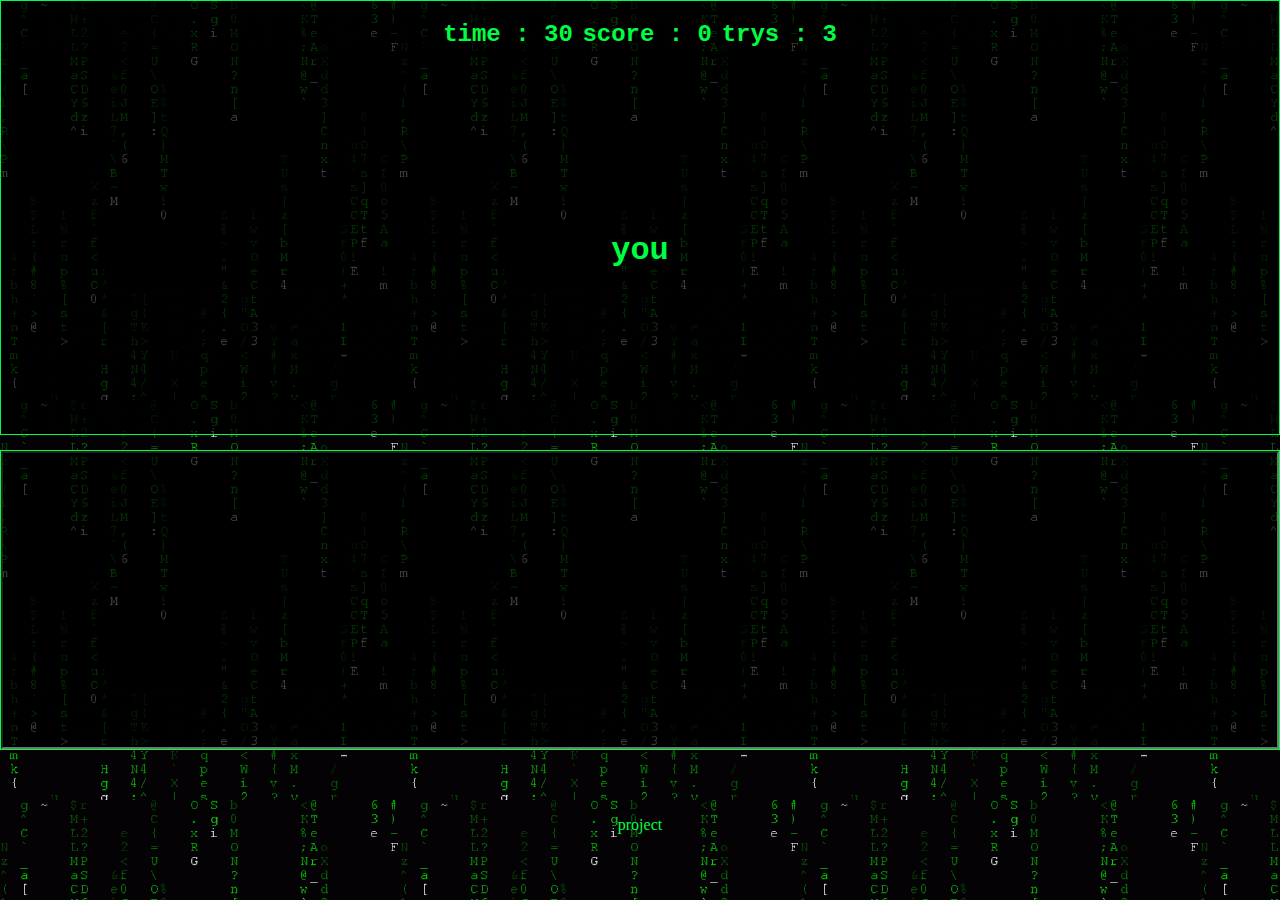
==== index.html @ 9175c379 "v 2.2" ====
<!DOCTYPE html>
<html lang="en">
<head>
    <meta charset="UTF-8">
    <meta name="viewport" content="width=device-width, initial-scale=1.0">
    <meta http-equiv="X-UA-Compatible" content="ie=edge">
    <link rel="stylesheet" href="css/main.css">
    <title>words war</title>
</head>
<body>
    <div class="PlayGround">
        <div id="panel">
        <div id="time"></div>
        <div id="score"></div>
        <div id="trys"></div>
        </div>

        <div id="words">
            
        </div>

    </div>
    <div class="inputBox">
        <input id="mainInputBox" type="text">
    
    </div>
    
    <footer>
        project
    </footer>

    <script src="https://ajax.googleapis.com/ajax/libs/jquery/3.1.0/jquery.min.js"></script>
    <script src="js/main.js"></script>

</body>
</html>
---- css/main.css ----
html ,body { height: 100%; }

body{
    background:black;
    background-image: url("../imgs/main-min.gif");
    background-repeat: repeat;
    background-size: 400px 400px;
  
    margin: 0px;
    color: #00FF41;
    display: grid;
    grid-template-rows: 3fr 2fr 1fr;
}


/*landing page start */

#startButton ,#mainTitle{
    
    display: flex;
    justify-content: center;
    align-items: center;
    align-content: center;
    margin-top: 10%;
}


#mainTitle{
    font-family: 'Courier New';
    font-size: 75px;

}
#startButton{
    margin:20px ;
    padding: 20px;
    background: rgba(0, 0, 0, 0.7);
    color: #00ff41;
    border: #00FF41 1px solid;
    font-family: 'Courier New';
    font-size: 20px;
}


footer{
    display: flex;
    justify-content: center;
    align-items: center;

}

/*landing page end */

/* index page start */

.PlayGround{
    display: grid;
    text-align: center;
    font-family: 'Courier New';
    border: #00FF41 1px solid;
    margin-bottom:15px;
    background: rgba(0, 0, 0, 0.7);
}

.inputBox{
    display: flex;
    justify-content: center;
    align-content: center;
    border: #00FF41 1px solid;
}
#mainInputBox{
    text-align: center;
    width: 100%;
    background: rgba(0, 0, 0, 0.7);
    font-family: 'Courier New';
    font-style: bold;
    font-size: 50px;
    color: #00FF41;
}

#score,#trys,#time{
    display: inline-block;
}
/* index page end */
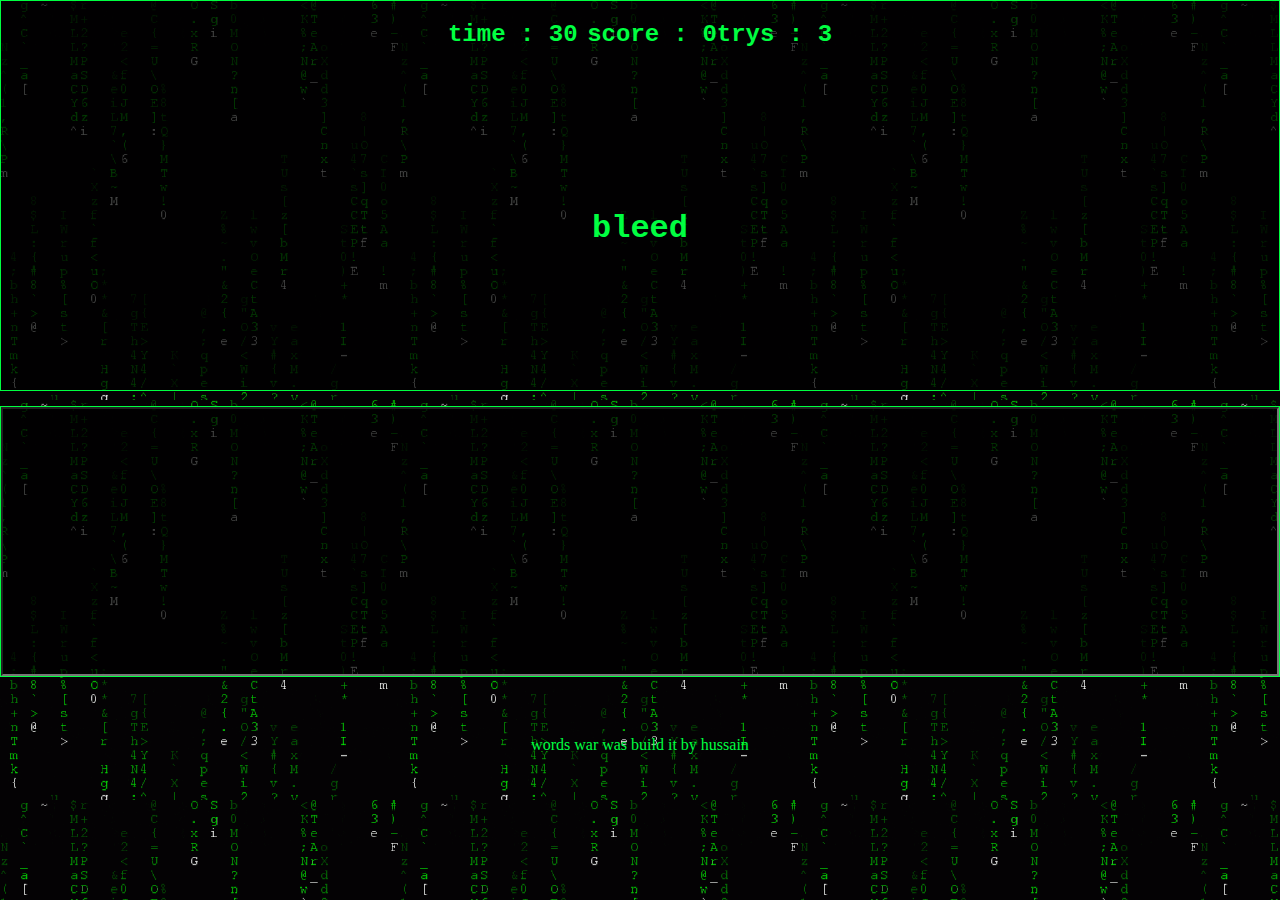
==== commit 0e78aa6e: "v 3.0" ====
--- a/index.html
+++ b/index.html
@@ -5,6 +5,7 @@
     <meta name="viewport" content="width=device-width, initial-scale=1.0">
     <meta http-equiv="X-UA-Compatible" content="ie=edge">
     <link rel="stylesheet" href="css/main.css">
+    <link rel="stylesheet" type="text/css" href="https://csshake.surge.sh/csshake.min.css">
     <title>words war</title>
 </head>
 <body>
@@ -24,12 +25,17 @@
         <input id="mainInputBox" type="text">
     
     </div>
-    
-    <footer>
-        project
+    <footer> 
+       words war was build it by hussain 
+
     </footer>
 
     <script src="https://ajax.googleapis.com/ajax/libs/jquery/3.1.0/jquery.min.js"></script>
+    </script>
+     <audio id="audio" autoplay="autoplay" loop="loop">
+        <source src="/wordswar/audio/candy-mccain-min.mp3"/> 
+    </audio> 
+   
     <script src="js/main.js"></script>
 
 </body>
--- a/css/main.css
+++ b/css/main.css
@@ -1,18 +1,16 @@
 
-html ,body { height: 100%; }
+html ,body { height: 95%; }
 
 body{
     background:black;
     background-image: url("../imgs/main-min.gif");
     background-repeat: repeat;
     background-size: 400px 400px;
-  
     margin: 0px;
     color: #00FF41;
     display: grid;
     grid-template-rows: 3fr 2fr 1fr;
 }
-
 
 /*landing page start */
 
@@ -25,10 +23,11 @@
     margin-top: 10%;
 }
 
-
+  
 #mainTitle{
     font-family: 'Courier New';
     font-size: 75px;
+    text-align: center;
 
 }
 #startButton{
@@ -40,8 +39,11 @@
     font-family: 'Courier New';
     font-size: 20px;
 }
-
-
+#startButton:hover{
+    background:#00ff41;
+    color: black;
+    font-size: 24px;
+}
 footer{
     display: flex;
     justify-content: center;
@@ -61,7 +63,10 @@
     margin-bottom:15px;
     background: rgba(0, 0, 0, 0.7);
 }
-
+audio{
+    background-color: black;
+    border:#00FF41 1px solid;
+}
 .inputBox{
     display: flex;
     justify-content: center;
@@ -82,3 +87,47 @@
     display: inline-block;
 }
 /* index page end */
+
+
+/* animation start  */
+
+.color-change-5x {
+	-webkit-animation: color-change-5x 8s linear infinite alternate both;
+	        animation: color-change-5x 8s linear infinite alternate both;
+}
+ @-webkit-keyframes color-change-5x {
+    0% {
+      background: #19dcea;
+    }
+    25% {
+      background: #b22cff;
+    }
+    50% {
+      background: #ea2222;
+    }
+    75% {
+      background: #f5be10;
+    }
+    100% {
+      background: #3bd80d;
+    }
+  }
+  @keyframes color-change-5x {
+    0% {
+      background: #19dcea;
+    }
+    25% {
+      background: #b22cff;
+    }
+    50% {
+      background: #ea2222;
+    }
+    75% {
+      background: #f5be10;
+    }
+    100% {
+      background: #3bd80d;
+    }
+  }
+
+  /* animation end  */
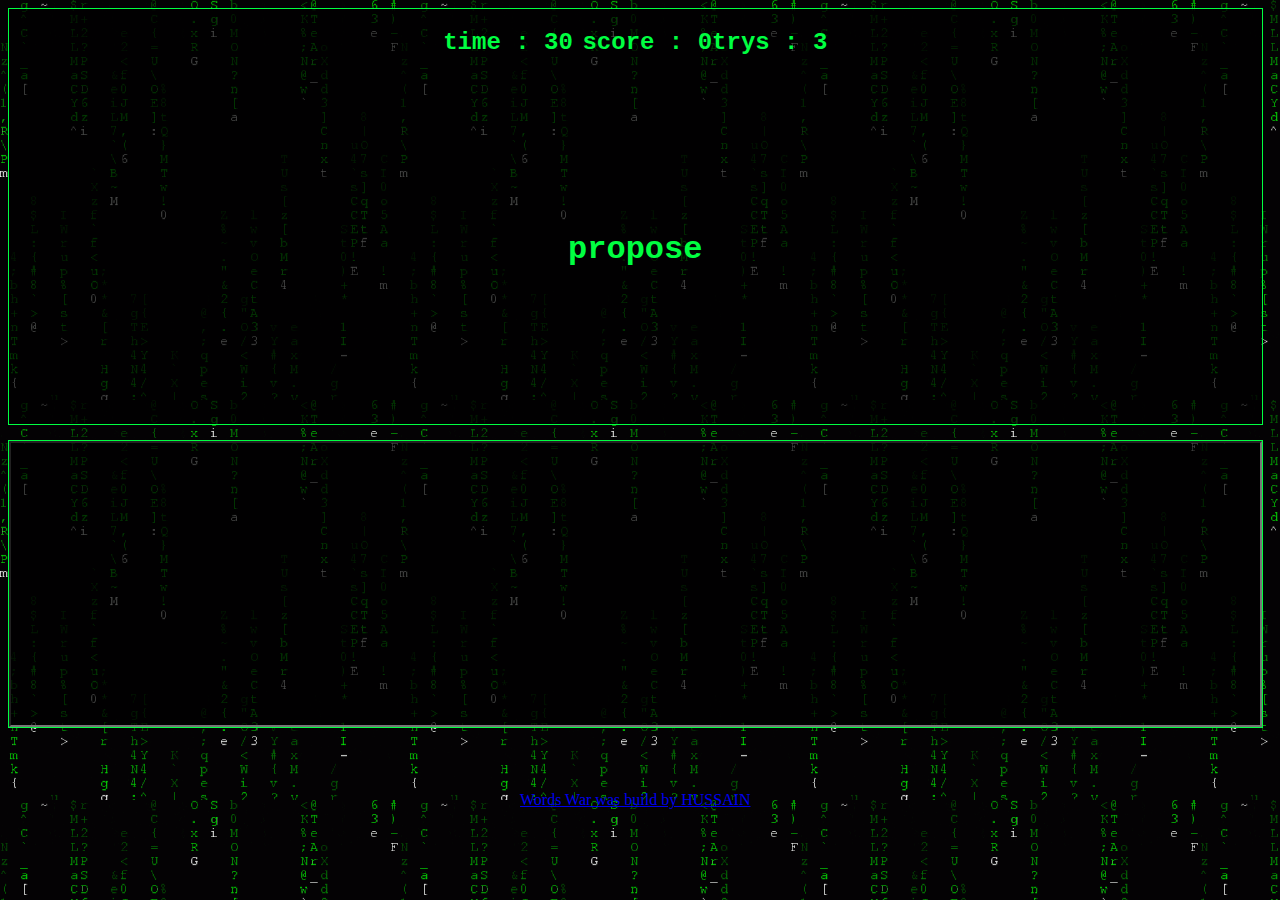
==== commit 7be19d3b: "v 3.1" ====
--- a/index.html
+++ b/index.html
@@ -26,8 +26,8 @@
     
     </div>
     <footer> 
-       words war was build it by hussain 
-
+      <a href="http://www.hussain-althobaiti.sa/" class="color-change-5x"><p>Words War was build by HUSSAIN</p></a> 
+    
     </footer>
 
     <script src="https://ajax.googleapis.com/ajax/libs/jquery/3.1.0/jquery.min.js"></script>
--- a/css/main.css
+++ b/css/main.css
@@ -1,12 +1,11 @@
 
-html ,body { height: 95%; }
+html ,body { height: 98%; width: 99%; }
 
 body{
     background:black;
     background-image: url("../imgs/main-min.gif");
     background-repeat: repeat;
     background-size: 400px 400px;
-    margin: 0px;
     color: #00FF41;
     display: grid;
     grid-template-rows: 3fr 2fr 1fr;
@@ -15,21 +14,20 @@
 /*landing page start */
 
 #startButton ,#mainTitle{
-    
     display: flex;
     justify-content: center;
     align-items: center;
     align-content: center;
-    margin-top: 10%;
+    margin-top: 10%;  
 }
 
   
 #mainTitle{
-    font-family: 'Courier New';
+    font-family: "molten",'Courier New';
     font-size: 75px;
     text-align: center;
+}
 
-}
 #startButton{
     margin:20px ;
     padding: 20px;
@@ -42,7 +40,6 @@
 #startButton:hover{
     background:#00ff41;
     color: black;
-    font-size: 24px;
 }
 footer{
     display: flex;
@@ -97,37 +94,48 @@
 }
  @-webkit-keyframes color-change-5x {
     0% {
-      background: #19dcea;
+      color: #19dcea;
     }
     25% {
-      background: #b22cff;
+      color: #b22cff;
     }
     50% {
-      background: #ea2222;
+      color: #ea2222;
     }
     75% {
-      background: #f5be10;
+      color: #f5be10;
     }
     100% {
-      background: #3bd80d;
+      color: #3bd80d;
     }
   }
   @keyframes color-change-5x {
     0% {
-      background: #19dcea;
+      color: #19dcea;
     }
     25% {
-      background: #b22cff;
+      color: #b22cff;
     }
     50% {
-      background: #ea2222;
+      color: #ea2222;
     }
     75% {
-      background: #f5be10;
+      color: #f5be10;
     }
     100% {
-      background: #3bd80d;
+      color: #3bd80d;
     }
   }
+@media screen and (max-height:400px){
+  footer{
+  display: none;
+}
+}
+  /* animation end  */
 
-  /* animation end  */
+  @font-face {
+    font-family: "molten";
+    src: url(/font/molten.ttf);
+  }
+  
+  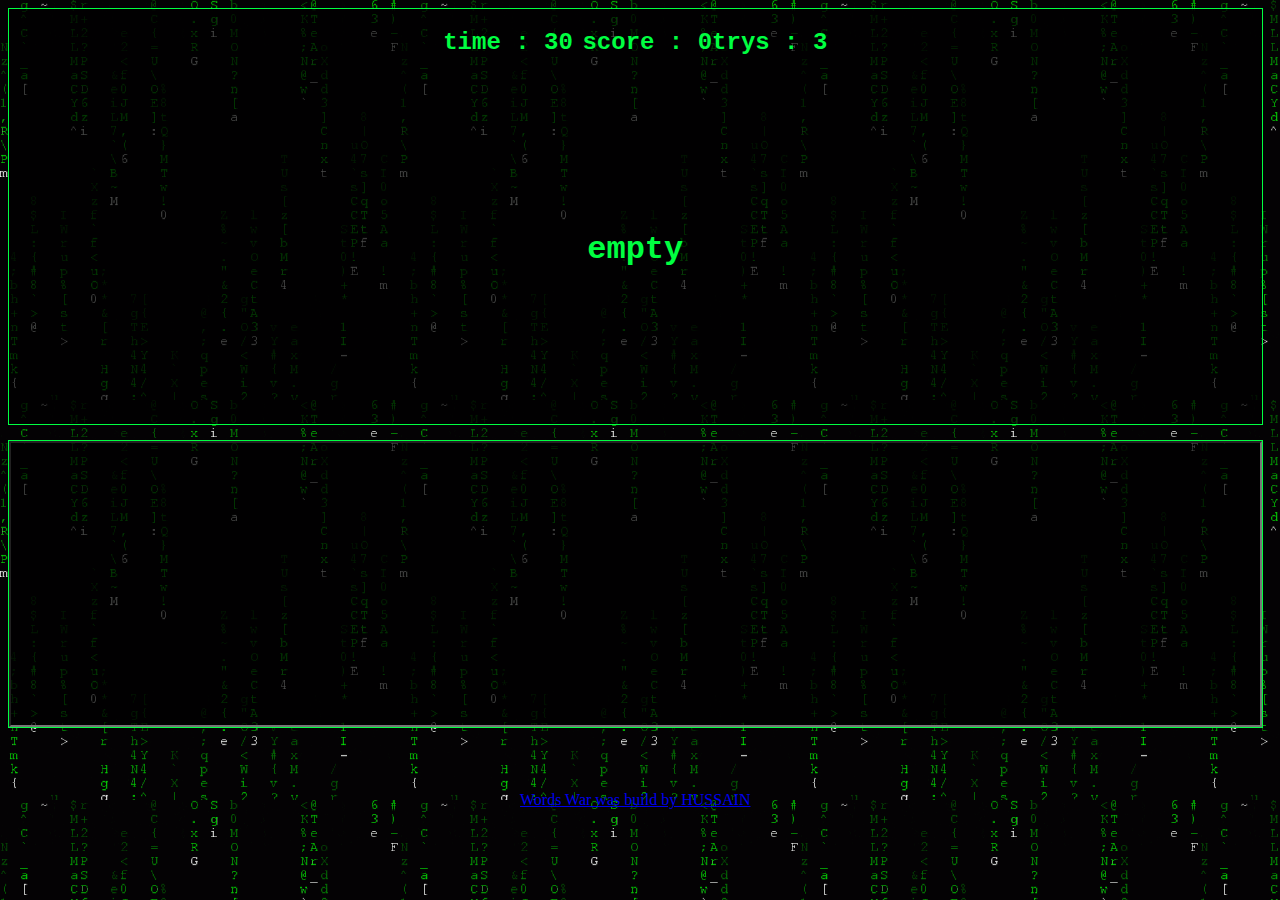
==== commit ccf7b4f7: "v3.2" ====
--- a/index.html
+++ b/index.html
@@ -9,7 +9,7 @@
     <title>words war</title>
 </head>
 <body>
-    <div class="PlayGround">
+    <div id="PlayGround">
         <div id="panel">
         <div id="time"></div>
         <div id="score"></div>
@@ -21,7 +21,7 @@
         </div>
 
     </div>
-    <div class="inputBox">
+    <div id="inputBox">
         <input id="mainInputBox" type="text">
     
     </div>
@@ -32,9 +32,9 @@
 
     <script src="https://ajax.googleapis.com/ajax/libs/jquery/3.1.0/jquery.min.js"></script>
     </script>
-     <audio id="audio" autoplay="autoplay" loop="loop">
+     <!-- <audio id="audio" autoplay="autoplay" loop="loop">
         <source src="/wordswar/audio/candy-mccain-min.mp3"/> 
-    </audio> 
+    </audio>  -->
    
     <script src="js/main.js"></script>
 
--- a/css/main.css
+++ b/css/main.css
@@ -52,7 +52,7 @@
 
 /* index page start */
 
-.PlayGround{
+#PlayGround{
     display: grid;
     text-align: center;
     font-family: 'Courier New';
@@ -64,7 +64,7 @@
     background-color: black;
     border:#00FF41 1px solid;
 }
-.inputBox{
+#inputBox{
     display: flex;
     justify-content: center;
     align-content: center;
@@ -79,6 +79,7 @@
     font-size: 50px;
     color: #00FF41;
 }
+
 
 #score,#trys,#time{
     display: inline-block;
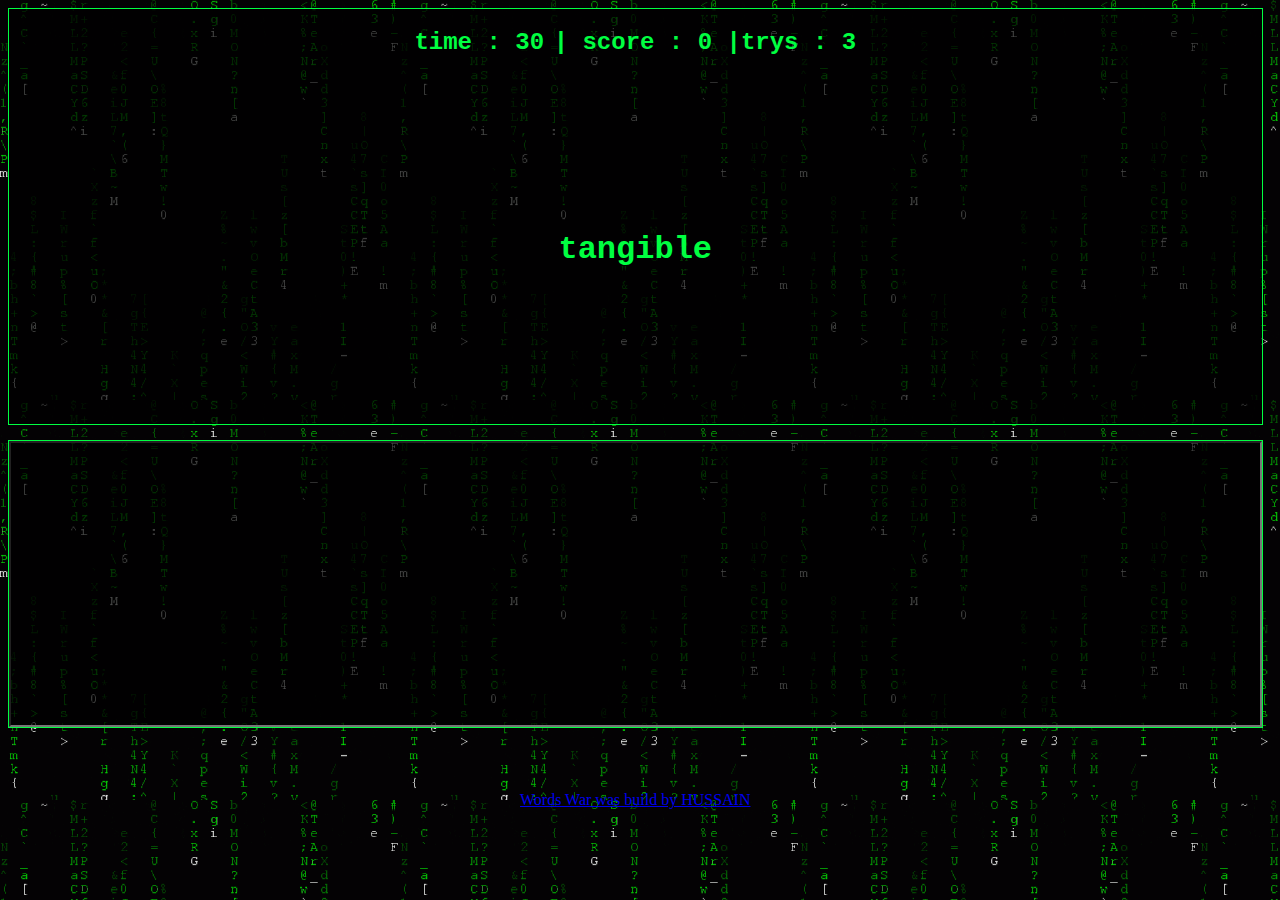
==== commit 96eaef84: "V 3.4" ====
--- a/index.html
+++ b/index.html
@@ -3,10 +3,16 @@
 <head>
     <meta charset="UTF-8">
     <meta name="viewport" content="width=device-width, initial-scale=1.0">
+    <meta name="google-site-verification" content="zRKtOipAtj57lAida1MKuImKgyDRPPloThN7OTy3Xks" />
     <meta http-equiv="X-UA-Compatible" content="ie=edge">
+    <meta name="description" content="wordswar , Spelling game ">
+    <meta name="og:description" content="wordswar , Spelling game">
+    <meta name="keywords" content="wordswar , Spelling game, hussain althobaiti, althobaiti , hussain althobaiti, حسين الثبيتي">
+    <meta name="author" content="hussain althobaiti">    
+    <link rel="shortcut icon" type="image/x-icon" href="favicon.ico" />
     <link rel="stylesheet" href="css/main.css">
     <link rel="stylesheet" type="text/css" href="https://csshake.surge.sh/csshake.min.css">
-    <title>words war</title>
+    <title>Words War</title>
 </head>
 <body>
     <div id="PlayGround">
--- a/css/main.css
+++ b/css/main.css
@@ -35,7 +35,7 @@
     color: #00ff41;
     border: #00FF41 1px solid;
     font-family: 'Courier New';
-    font-size: 20px;
+    font-size: 25px;
 }
 #startButton:hover{
     background:#00ff41;
@@ -131,6 +131,12 @@
   footer{
   display: none;
 }
+
+}
+@media screen and (max-width:600px){
+#score,#trys,#time{
+  font-size: 13;
+}
 }
   /* animation end  */
 
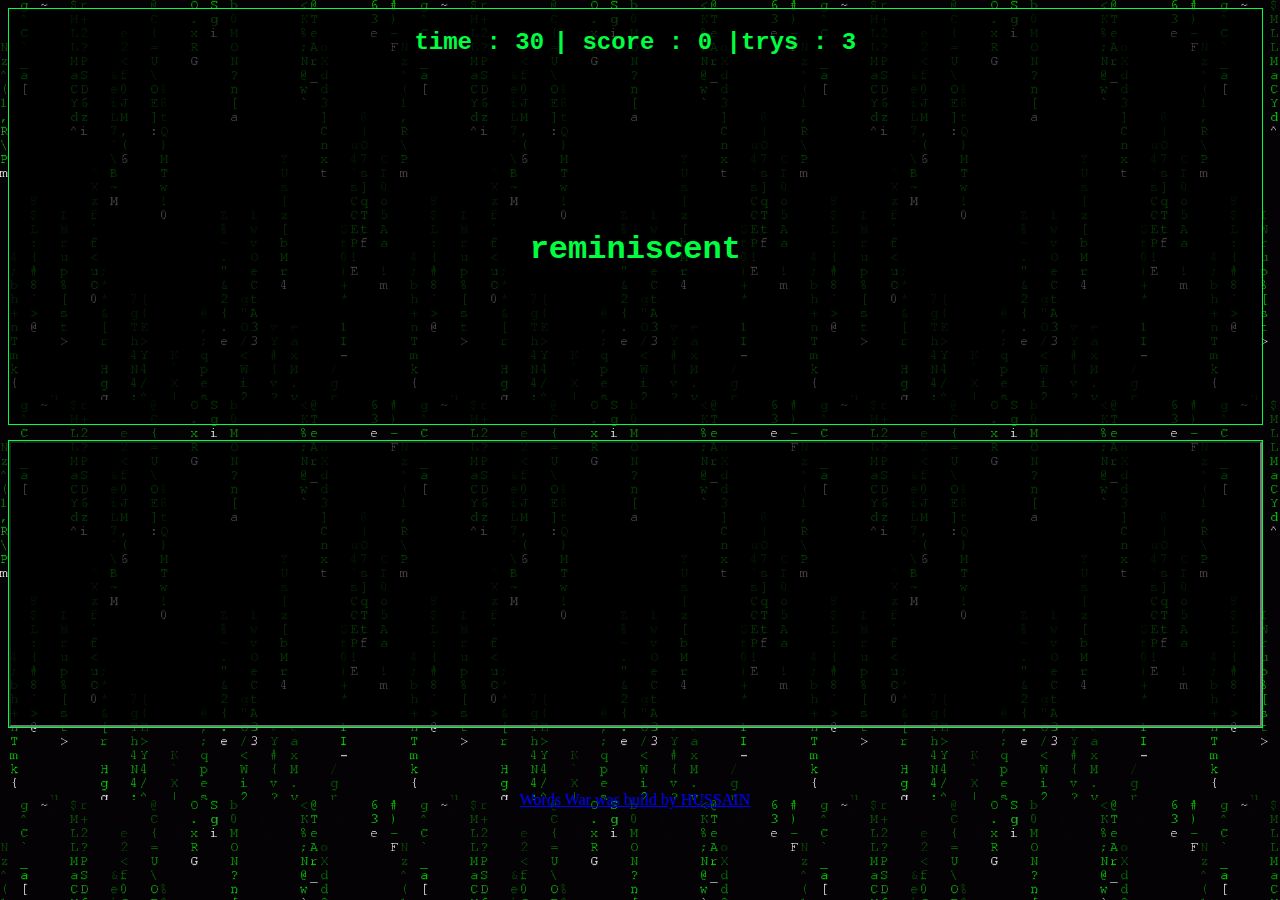
==== commit 65bb6b89: "V3.5" ====
--- a/index.html
+++ b/index.html
@@ -7,7 +7,7 @@
     <meta http-equiv="X-UA-Compatible" content="ie=edge">
     <meta name="description" content="wordswar , Spelling game ">
     <meta name="og:description" content="wordswar , Spelling game">
-    <meta name="keywords" content="wordswar , Spelling game, hussain althobaiti, althobaiti , hussain althobaiti, حسين الثبيتي">
+    <meta name="keywords" content="wordswar , Spelling game , Words War ,hussain althobaiti, althobaiti , hussain althobaiti, حسين الثبيتي">
     <meta name="author" content="hussain althobaiti">    
     <link rel="shortcut icon" type="image/x-icon" href="favicon.ico" />
     <link rel="stylesheet" href="css/main.css">
@@ -37,7 +37,7 @@
     </footer>
 
     <script src="https://ajax.googleapis.com/ajax/libs/jquery/3.1.0/jquery.min.js"></script>
-    </script>
+
      <!-- <audio id="audio" autoplay="autoplay" loop="loop">
         <source src="/wordswar/audio/candy-mccain-min.mp3"/> 
     </audio>  -->
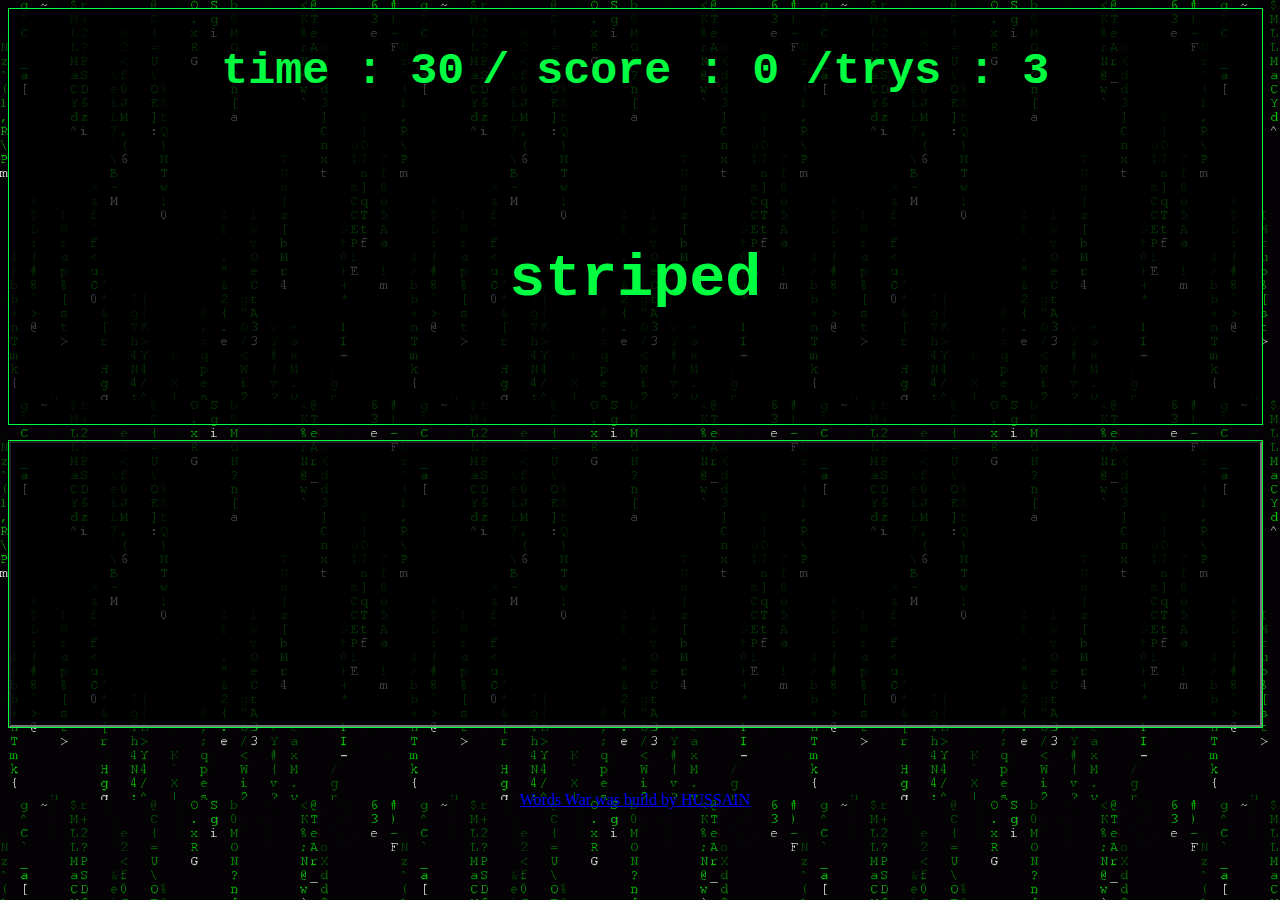
==== commit a587fa5b: "V 4.2" ====
--- a/index.html
+++ b/index.html
@@ -38,9 +38,7 @@
 
     <script src="https://ajax.googleapis.com/ajax/libs/jquery/3.1.0/jquery.min.js"></script>
 
-     <!-- <audio id="audio" autoplay="autoplay" loop="loop">
-        <source src="/wordswar/audio/candy-mccain-min.mp3"/> 
-    </audio>  -->
+
    
     <script src="js/main.js"></script>
 
--- a/css/main.css
+++ b/css/main.css
@@ -11,9 +11,34 @@
     grid-template-rows: 3fr 2fr 1fr;
 }
 
+@font-face {
+  font-family: "ARCADECLASSIC";
+  src: url(/font/ARCADECLASSIC.ttf);
+}
+.egg{
+  font-family: "ARCADECLASSIC",'Courier New';
+  font-size: 200px;
+  display: flex;
+  justify-content: center;
+  align-items: center;
+  align-content: center;
+}
+.GameOverScore{
+  font-family: "ARCADECLASSIC",'Courier New';
+  font-size: 20px;
+  display: flex;
+  justify-content: center;
+  align-items: center;
+  align-content: center;
+  flex-direction: column;
+  background: rgba(0, 0, 0, 0.7);
+  color: #00ff41;
+  border: #00FF41 1px solid;
+
+}
 /*landing page start */
 
-#startButton ,#mainTitle{
+.startButton ,.mainTitle{
     display: flex;
     justify-content: center;
     align-items: center;
@@ -22,24 +47,26 @@
 }
 
   
-#mainTitle{
-    font-family: "molten",'Courier New';
-    font-size: 75px;
+.mainTitle{
+    font-family: "ARCADECLASSIC",'Courier New';
+    font-size: 100px;
     text-align: center;
 }
 
-#startButton{
+.startButton{
     margin:20px ;
     padding: 20px;
     background: rgba(0, 0, 0, 0.7);
     color: #00ff41;
     border: #00FF41 1px solid;
-    font-family: 'Courier New';
-    font-size: 25px;
+    font-family: 'ARCADECLASSIC','Courier New';
+    font-size: 28px;
 }
-#startButton:hover{
+.startButton:hover{
     background:#00ff41;
     color: black;
+    font-size: 30px;
+
 }
 footer{
     display: flex;
@@ -55,10 +82,12 @@
 #PlayGround{
     display: grid;
     text-align: center;
-    font-family: 'Courier New';
+    font-family: 'ARCADECLASSIC','Courier New';
     border: #00FF41 1px solid;
     margin-bottom:15px;
     background: rgba(0, 0, 0, 0.7);
+    font-size: 30px;
+
 }
 audio{
     background-color: black;
@@ -74,9 +103,9 @@
     text-align: center;
     width: 100%;
     background: rgba(0, 0, 0, 0.7);
-    font-family: 'Courier New';
+    font-family: 'ARCADECLASSIC','Courier New';
     font-style: bold;
-    font-size: 50px;
+    font-size: 60px;
     color: #00FF41;
 }
 
@@ -135,14 +164,10 @@
 }
 @media screen and (max-width:600px){
 #score,#trys,#time{
-  font-size: 13;
+  font-size: 15;
 }
 }
   /* animation end  */
 
-  @font-face {
-    font-family: "molten";
-    src: url(/font/molten.ttf);
-  }
   
   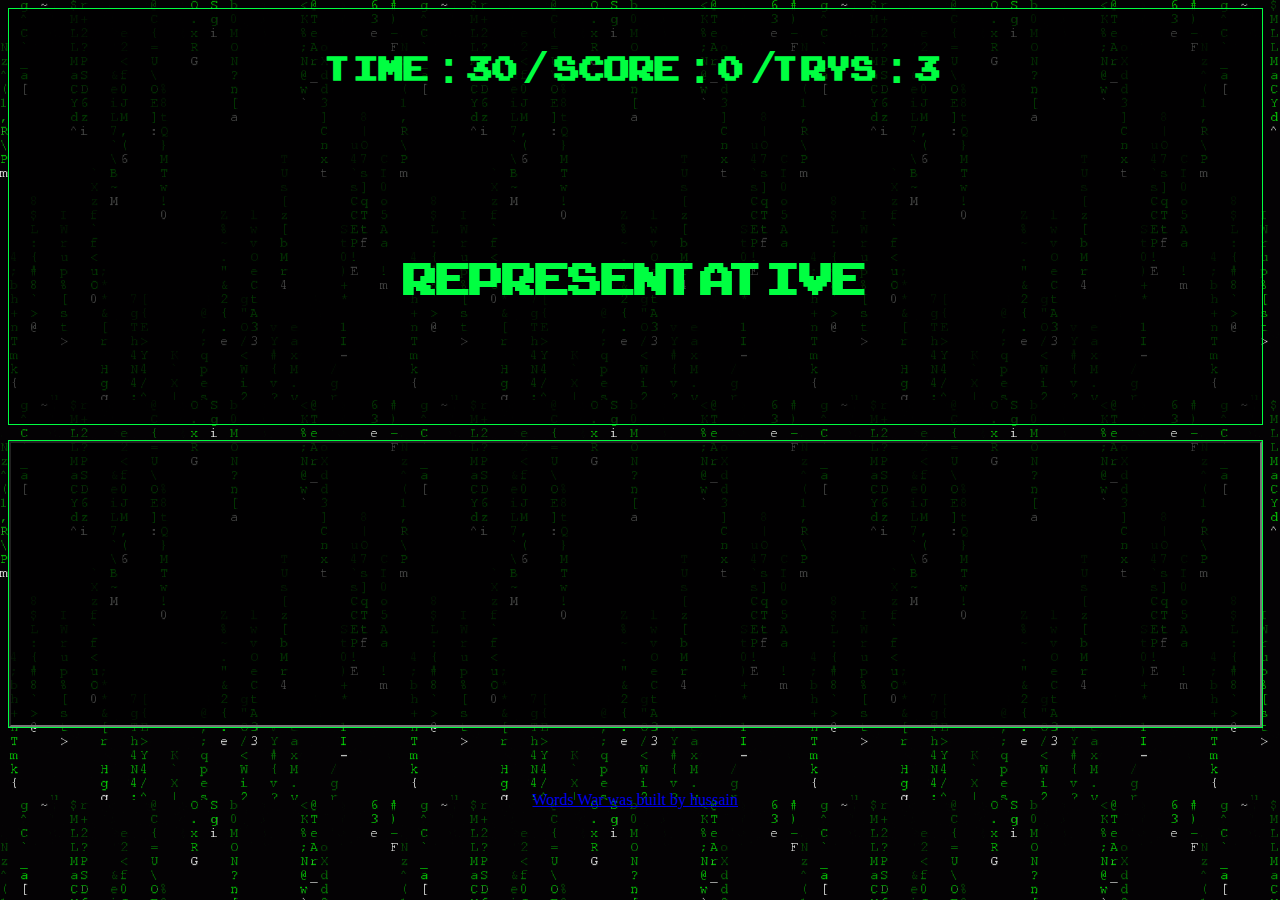
==== commit 31e5ff5c: "v 4.4" ====
--- a/index.html
+++ b/index.html
@@ -32,7 +32,7 @@
     
     </div>
     <footer> 
-      <a href="http://www.hussain-althobaiti.sa/" class="color-change-5x"><p>Words War was build by HUSSAIN</p></a> 
+      <a href="http://www.hussain-althobaiti.sa/" class="color-change-5x"><p>Words War was built by hussain</p></a> 
     
     </footer>
 
--- a/css/main.css
+++ b/css/main.css
@@ -13,7 +13,7 @@
 
 @font-face {
   font-family: "ARCADECLASSIC";
-  src: url(/font/ARCADECLASSIC.ttf);
+  src: url(../font/ARCADECLASSIC.TTF); 
 }
 .egg{
   font-family: "ARCADECLASSIC",'Courier New';
@@ -156,18 +156,30 @@
       color: #3bd80d;
     }
   }
+  /* animation end  */
 @media screen and (max-height:400px){
   footer{
   display: none;
 }
 
 }
-@media screen and (max-width:600px){
-#score,#trys,#time{
-  font-size: 15;
+@media screen and (max-width:601px){
+  .mainTitle{
+    font-size: 80px;
+    
+  }
+  h2,h1{
+    font-size: 25px;
+  }
+  #mainInputBox{
+    font-size: 30px;
+  }
+  #words h1{
+    font-size: 40px;
+    
+  }
+  #score,#trys,#time{
+  font-size: 10px;
+  }
 }
-}
-  /* animation end  */
-
-  
   